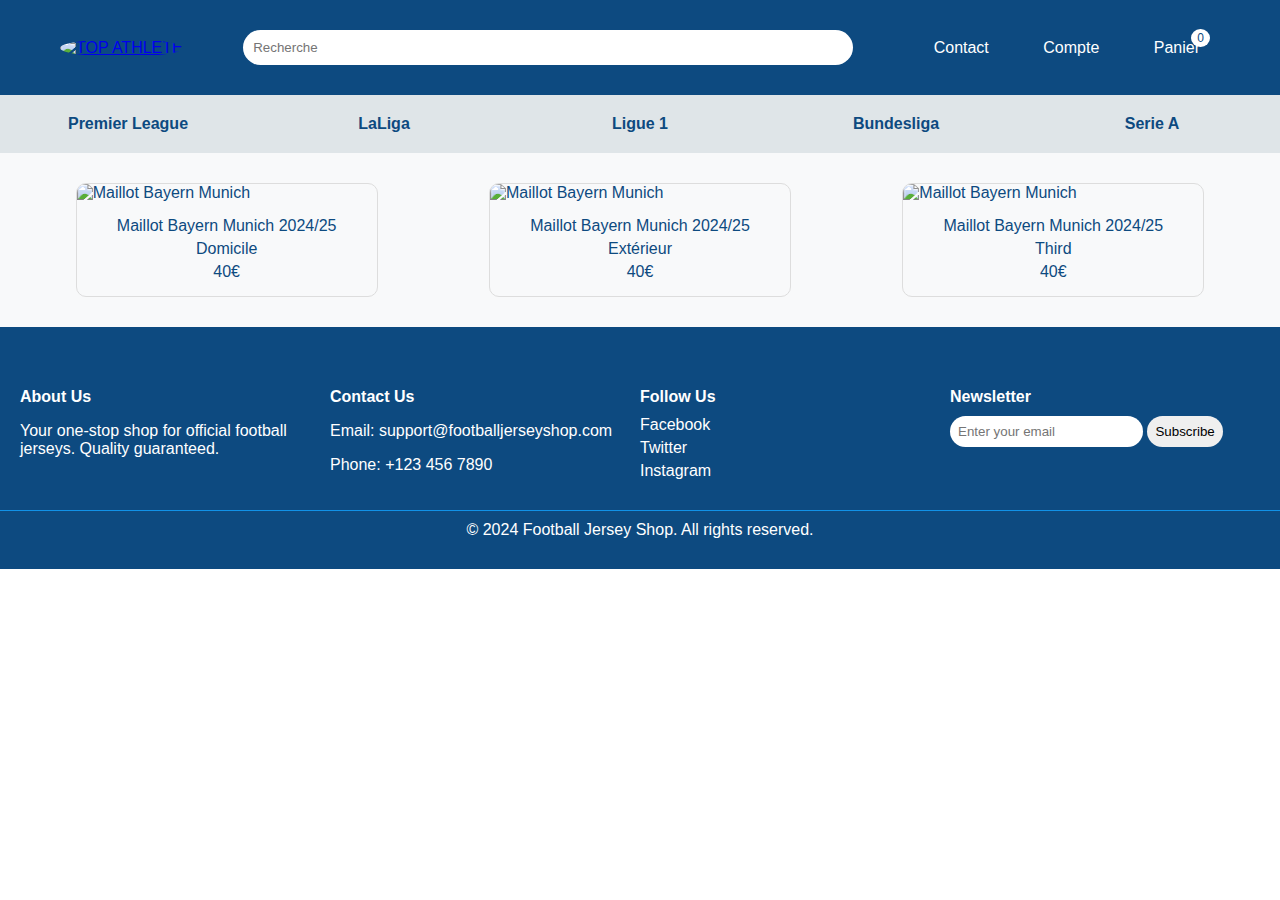
==== bundesliga.html @ 7fc1e5b0 "changement de ligue 1" ====
<!DOCTYPE html>
<html lang="fr">
<head>
    <meta charset="UTF-8">
    <meta name="viewport" content="width=device-width, initial-scale=1.0">
    <title>Bundesliga Maillots</title>
    <link rel="stylesheet" type="text/css" href="bundesliga.css">
</head>
<body>
    <header>
        <div class="top-bar">
           <a href="C:\Users\bahbo\Top-Athlete\index.html"><img src= "C:\Users\bahbo\OneDrive\Desktop\image pour site web\logo site web.jpg" alt="TOP ATHLETE" class="logo"></a>
            <input type="text" placeholder="Recherche" class="search">
            <nav class="nav-icons">
                <a href="C:\Users\bahbo\OneDrive\Desktop\Mon Site Web\contact.html"  class="les3">Contact</a>
                <a href="C:\Users\bahbo\OneDrive\Desktop\Mon Site Web\pagecompte.html" class="les3">Compte</a>
                <a href="C:\Users\bahbo\OneDrive\Desktop\Mon Site Web\panier.html" class="les3">Panier <span class="cart-count">0</span></a>
            </nav>
        </div>
    </header>

    <div class="leagues">
        <div class="league" id="premier-league"><a href="C:\Users\bahbo\OneDrive\Desktop\Mon Site Web\premierleague.html" class="league">Premier League</a>
            <div class="teams">
                <p>Manchester City</p>
                <p>Manchester United</p>
                <p>Liverpool</p>
                <p>Arsenal</p>
                <p>Chelsea</p>
                <p>Tottenham</p>
            </div>
        </div>
        <div class="league" id="laliga"><a href="C:\Users\bahbo\OneDrive\Desktop\Mon Site Web\laliga.html" class="league">LaLiga</a>
            <div class="teams">
                <p>Barcelone</p>
                <p>Real Madrid</p>
                <p>Atletico Madrid</p>
            </div>
        </div>
        
        <div class="league" id="ligue1"><a href="C:\Users\bahbo\OneDrive\Desktop\Mon Site Web\ligue1.html" class="league">Ligue 1</a>
            <div class="teams">
                <p>Paris Saint-Germain</p>
                <p>Marseille</p>
                <p>Monaco</p>
                <p>Lyon</p>
                <p>Lille</p>
            </div>
        </div>
        <div class="league" id="bundesliga"><a href="C:\Users\bahbo\OneDrive\Desktop\Mon Site Web\bundesliga.html"class="league">Bundesliga</a>
            <div class="teams">
                <p>Bayern Munich</p>
                <p>Dortmund</p>
                <p>Bayer Leverkusen</p>
                <p>Leipzig</p>
            </div>
        </div>
        <div class="league" id="serie-a"><a href="C:\Users\bahbo\OneDrive\Desktop\Mon Site Web\seria.html" class="league">Serie A</a>
            <div class="teams">
                <p>Juventus</p>
                <p>Inter Milan</p>
                <p>AC Milan</p>
                <p>Napoli</p>
            </div>
        </div>
    </div>

    <!-- Bayern Munich Section -->
    <div class="products-container" id="bayern-section">
        <div class="product">
            <img src="C:\Users\bahbo\OneDrive\Desktop\image pour site web\bayen home.jpeg" alt="Maillot Bayern Munich">
            <div class="product-info">
                <p>Maillot Bayern Munich 2024/25</p>
                <p>Domicile</p>
                <p>40€</p>
            </div>
        </div>
        <div class="product">
            <img src="C:\Users\bahbo\OneDrive\Desktop\image pour site web\bayern away.jpeg" alt="Maillot Bayern Munich">
            <div class="product-info">
                <p>Maillot Bayern Munich 2024/25</p>
                <p>Extérieur</p>
                <p>40€</p>
            </div>
        </div>
        <div class="product">
            <img src="C:\Users\bahbo\OneDrive\Desktop\image pour site web\bayern third.jpeg" alt="Maillot Bayern Munich">
            <div class="product-info">
                <p>Maillot Bayern Munich 2024/25</p>
                <p>Third</p>
                <p>40€</p>
            </div>
        </div>
    </div>

    <!-- Dortmund Section -->
    <div class="products-container" id="dortmund-section" style="display: none;">
        <div class="product">
            <img src="C:\Users\bahbo\OneDrive\Desktop\image pour site web\bvb home.jpeg" alt="Maillot Dortmund">
            <div class="product-info">
                <p>Maillot Dortmund 2024/25</p>
                <p>Domicile</p>
                <p>50€</p>
            </div>
        </div>
        <div class="product">
            <img src="C:\Users\bahbo\OneDrive\Desktop\image pour site web\bvb away.jpeg" alt="Maillot Dortmund">
            <div class="product-info">
                <p>Maillot Dortmund 2024/25</p>
                <p>Extérieur</p>
                <p>50€</p>
            </div>
        </div>
        <div class="product">
            <img src="C:\Users\bahbo\OneDrive\Desktop\image pour site web\bvb third.jpeg" alt="Maillot Dortmund">
            <div class="product-info">
                <p>Maillot Dortmund 2024/25</p>
                <p>Third</p>
                <p>50€</p>
            </div>
        </div>
    </div>

    <!-- Bayer Leverkusen Section -->
    <div class="products-container" id="leverkusen-section" style="display: none;">
        <div class="product">
            <img src="C:\Users\bahbo\OneDrive\Desktop\image pour site web\leverkusen home.jpg" alt="Maillot Bayer Leverkusen">
            <div class="product-info">
                <p>Maillot Bayer Leverkusen 2024/25</p>
                <p>Domicile</p>
                <p>45€</p>
            </div>
        </div>
        <div class="product">
            <img src="C:\Users\bahbo\OneDrive\Desktop\image pour site web\leverkusen third.jpeg" alt="Maillot Bayer Leverkusen">
            <div class="product-info">
                <p>Maillot Bayer Leverkusen 2024/25</p>
                <p>Extérieur</p>
                <p>45€</p>
            </div>
        </div>
        <div class="product">
            <img src="C:\Users\bahbo\OneDrive\Desktop\image pour site web\leverkusen away.jpg" alt="Maillot Bayer Leverkusen">
            <div class="product-info">
                <p>Maillot Bayer Leverkusen 2024/25</p>
                <p>Third</p>
                <p>45€</p>
            </div>
        </div>
    </div>

    <!-- Leipzig Section -->
    <div class="products-container" id="leipzig-section" style="display: none;">
        <div class="product">
            <img src="C:\Users\bahbo\OneDrive\Desktop\image pour site web\leipzig home.jpg" alt="Maillot Leipzig">
            <div class="product-info">
                <p>Maillot Leipzig 2024/25</p>
                <p>Domicile</p>
                <p>40€</p>
            </div>
        </div>
        <div class="product">
            <img src="C:\Users\bahbo\OneDrive\Desktop\image pour site web\leipzig away.jpg" alt="Maillot Leipzig">
            <div class="product-info">
                <p>Maillot Leipzig 2024/25</p>
                <p>Extérieur</p>
                <p>40€</p>
            </div>
        </div>
        <div class="product">
            <img src="C:\Users\bahbo\OneDrive\Desktop\image pour site web\leipzig third.jpg" alt="Maillot Leipzig">
            <div class="product-info">
                <p>Maillot Leipzig 2024/25</p>
                <p>Third</p>
                <p>40€</p>
            </div>
        </div>
    </div>

    <footer>
        <div class="footer-container">
            <div class="footer-section">
                <h4>About Us</h4>
                <p>Your one-stop shop for official football jerseys. Quality guaranteed.</p>
            </div>
            <div class="footer-section">
                <h4>Contact Us</h4>
                <p>Email: support@footballjerseyshop.com</p>
                <p>Phone: +123 456 7890</p>
            </div>
            <div class="footer-section">
                <h4>Follow Us</h4>
                <a href="#">Facebook</a>
                <a href="#">Twitter</a>
                <a href="#">Instagram</a>
            </div>
            <div class="footer-section">
                <h4>Newsletter</h4>
                <form>
                    <input type="email" placeholder="Enter your email" class="mail">
                    <button type="submit" class="submit">Subscribe</button>
                </form>
            </div>
        </div>
        <div class="footer-bottom">
            <p>&copy; 2024 Football Jersey Shop. All rights reserved.</p>
        </div>
    </footer>

    <script src="bundesliga.js"></script>
</body>
</html>
---- bundesliga.css ----
body {
    margin: 0;
    font-family: Arial, sans-serif;
}

header {
    background-color: #0d4a80;
    color: white;
    width: 100%;
}

.top-bar {
    display: flex;
    align-items: center;
    justify-content: space-between;
    padding: 30px 50px;
}

.logo {
    width: 80px;
    margin-left: 10px;
    border-radius: 50%;
}

.search {
    width: 50%;
    padding: 10px 10px;
    border: none;
    border-radius: 20px;
}

.les3 {
    margin-right: 30px;
}

.nav-icons a {
    margin-left: 20px;
    color: white;
    text-decoration: none;
    position: relative;
}

.nav-icons .cart-count {
    background: #fff;
    color: #0d4a80;
    border-radius: 50%;
    padding: 2px 6px;
    font-size: 12px;
    position: absolute;
    top: -10px;
    right: -10px;
}

.leagues {
    display: flex;
    justify-content: center;
}

.league {
    position: relative;
    width: 100%;
    padding: 20px 10px;
    text-align: center;
    cursor: pointer;
    color: #0d4a80;
    font-weight: bold;
    background-color: #dfe5e8;
    text-decoration: none;
}

.league:hover {
    background-color: white;
}

.teams {
    display: none;
    position: absolute;
    top: 100%;
    left: 0;
    width: 100%;
    background-color: white;
    box-shadow: 0 8px 16px rgba(0, 0, 0, 0.2);
    z-index: 1;
}

.league:hover .teams {
    display: block;
}

.teams p {
    margin: 0;
    padding: 10px;
    text-align: left;
    border-bottom: 1px solid #ccc;
}

.teams p:last-child {
    border-bottom: none;
}

.products-container {
    display: flex;
    justify-content: space-around;
    padding: 20px;
    flex-wrap: wrap;
    background-color: #f8f9fa;
}

.product {
    border: 1px solid #ddd;
    border-radius: 10px;
    overflow: hidden;
    width: 300px;
    margin: 10px;
    background-color: transparent;
    color: #0d4a80;
}

.product:hover {
    transform: scale(1.05);
}

.product img {
    width: 100%;
    height: auto;
}

.product-info {
    padding: 10px;
    text-align: center;
}

.product-info p {
    margin: 5px 0;
}

footer {
    background-color: #0d4a80;
    color: #fff;
    padding: 20px 0;
}

.footer-container {
    display: flex;
    justify-content: space-around;
    flex-wrap: wrap;
    max-width: 100%;
    margin: auto;
    padding: 0 20px;
}

.footer-section {
    flex: 1;
    min-width: 200px;
    margin: 20px 0;
}

.footer-section h4 {
    margin-bottom: 10px;
}

.footer-section a {
    color: #fff;
    text-decoration: none;
    display: block;
    margin-bottom: 5px;
}

.footer-section a:hover {
    text-decoration: underline;
}

.footer-bottom {
    text-align: center;
    padding: 10px 0;
    border-top: 1px solid #1192e8;
}

.footer-bottom p {
    margin: 0;
}

.mail {
    border: none;
    border-radius: 20px;
    padding: 8px;
}

.submit {
    border: none;
    border-radius: 20px;
    padding: 8px;
}
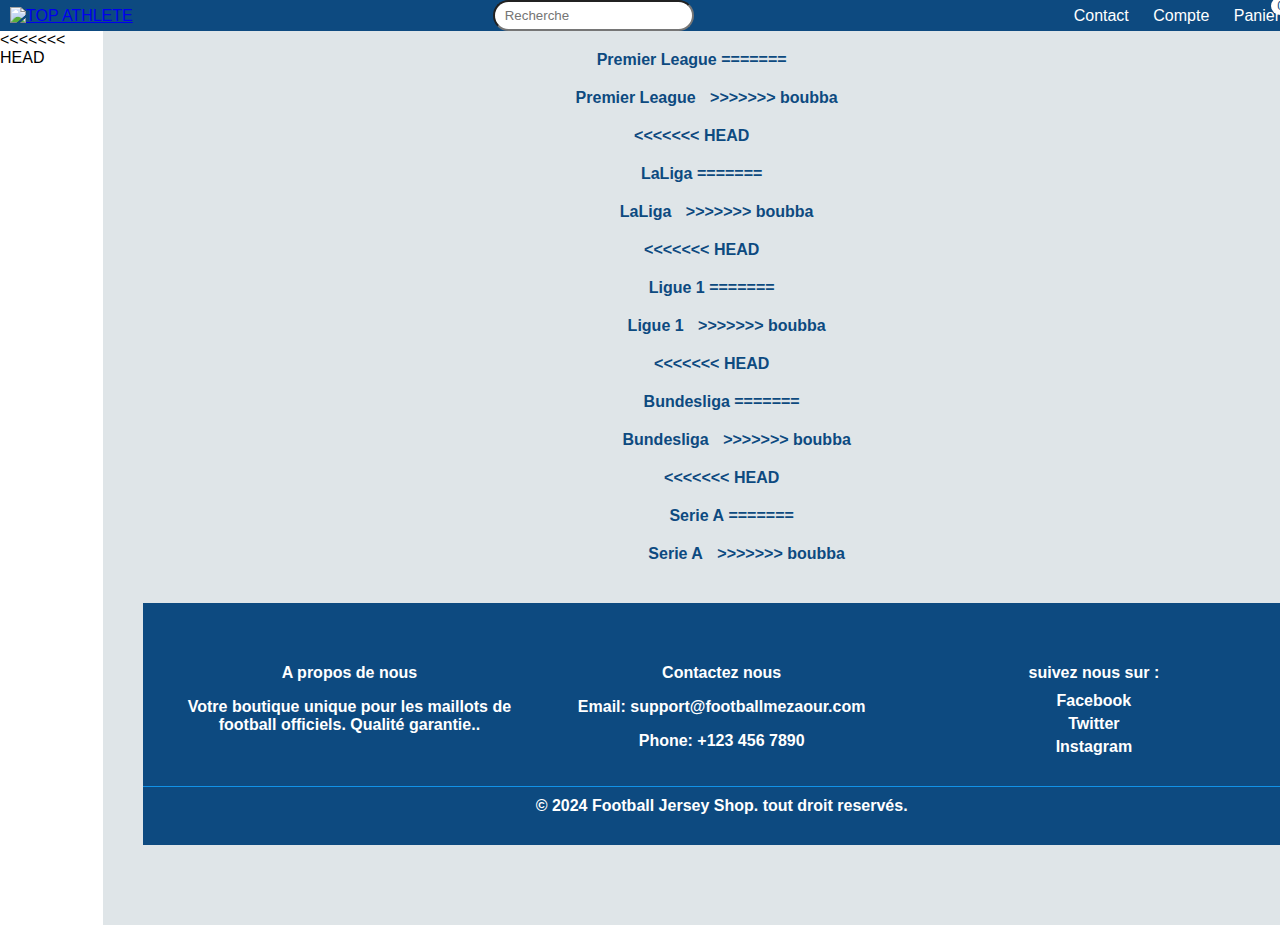
==== commit eeac0b8a: "merge de boubba et ousmane le premier" ====
--- a/bundesliga.html
+++ b/bundesliga.html
@@ -12,15 +12,20 @@
            <a href="C:\Users\bahbo\Top-Athlete\index.html"><img src= "C:\Users\bahbo\OneDrive\Desktop\image pour site web\logo site web.jpg" alt="TOP ATHLETE" class="logo"></a>
             <input type="text" placeholder="Recherche" class="search">
             <nav class="nav-icons">
-                <a href="C:\Users\bahbo\OneDrive\Desktop\Mon Site Web\contact.html"  class="les3">Contact</a>
-                <a href="C:\Users\bahbo\OneDrive\Desktop\Mon Site Web\pagecompte.html" class="les3">Compte</a>
-                <a href="C:\Users\bahbo\OneDrive\Desktop\Mon Site Web\panier.html" class="les3">Panier <span class="cart-count">0</span></a>
+                <a href="C:\Users\bahbo\Top-Athlete\contact.html"  class="les3">Contact</a>
+                <a href="C:\Users\bahbo\Top-Athlete\pagecompte.html" class="les3">Compte</a>
+                <a href="C:\Users\bahbo\Top-Athlete\panier.html" class="les3">Panier <span class="cart-count">0</span></a>
             </nav>
         </div>
     </header>
 
     <div class="leagues">
-        <div class="league" id="premier-league"><a href="C:\Users\bahbo\OneDrive\Desktop\Mon Site Web\premierleague.html" class="league">Premier League</a>
+<<<<<<< HEAD
+        <div class="league" id="premier-league">
+            <a href="premierleague.html" class="league-link">Premier League</a>
+=======
+        <div class="league" id="premier-league"><a href="C:\Users\bahbo\Top-Athlete\premierleague.html" class="league">Premier League</a>
+>>>>>>> boubba
             <div class="teams">
                 <p>Manchester City</p>
                 <p>Manchester United</p>
@@ -28,17 +33,28 @@
                 <p>Arsenal</p>
                 <p>Chelsea</p>
                 <p>Tottenham</p>
-            </div>
-        </div>
-        <div class="league" id="laliga"><a href="C:\Users\bahbo\OneDrive\Desktop\Mon Site Web\laliga.html" class="league">LaLiga</a>
+
+            </div>
+        </div>
+<<<<<<< HEAD
+        <div class="league" id="laliga">
+            <a href="laliga.html" class="league-link">LaLiga</a>
+=======
+        <div class="league" id="laliga"><a href="C:\Users\bahbo\Top-Athlete\laliga.html" class="league">LaLiga</a>
+>>>>>>> boubba
             <div class="teams">
                 <p>Barcelone</p>
                 <p>Real Madrid</p>
                 <p>Atletico Madrid</p>
             </div>
         </div>
+<<<<<<< HEAD
+        <div class="league" id="ligue1">
+            <a href="ligue1.html" class="league-link">Ligue 1</a>
+=======
         
-        <div class="league" id="ligue1"><a href="C:\Users\bahbo\OneDrive\Desktop\Mon Site Web\ligue1.html" class="league">Ligue 1</a>
+        <div class="league" id="ligue1"><a href="C:\Users\bahbo\Top-Athlete\ligue1.html" class="league">Ligue 1</a>
+>>>>>>> boubba
             <div class="teams">
                 <p>Paris Saint-Germain</p>
                 <p>Marseille</p>
@@ -47,7 +63,12 @@
                 <p>Lille</p>
             </div>
         </div>
-        <div class="league" id="bundesliga"><a href="C:\Users\bahbo\OneDrive\Desktop\Mon Site Web\bundesliga.html"class="league">Bundesliga</a>
+<<<<<<< HEAD
+        <div class="league" id="bundesliga">
+            <a href="bundesliga.html" class="league-link">Bundesliga</a>
+=======
+        <div class="league" id="bundesliga"><a href="C:\Users\bahbo\Top-Athlete\bundesliga.html"class="league">Bundesliga</a>
+>>>>>>> boubba
             <div class="teams">
                 <p>Bayern Munich</p>
                 <p>Dortmund</p>
@@ -55,7 +76,12 @@
                 <p>Leipzig</p>
             </div>
         </div>
-        <div class="league" id="serie-a"><a href="C:\Users\bahbo\OneDrive\Desktop\Mon Site Web\seria.html" class="league">Serie A</a>
+<<<<<<< HEAD
+        <div class="league" id="serie-a">
+            <a href="seria.html" class="league-link">Serie A</a>
+=======
+        <div class="league" id="serie-a"><a href="C:\Users\bahbo\Top-Athlete\seria.html" class="league">Serie A</a>
+>>>>>>> boubba
             <div class="teams">
                 <p>Juventus</p>
                 <p>Inter Milan</p>
@@ -73,6 +99,7 @@
                 <p>Maillot Bayern Munich 2024/25</p>
                 <p>Domicile</p>
                 <p>40€</p>
+                 <button class="ajouter"> ajouter au panier  </button>
             </div>
         </div>
         <div class="product">
@@ -81,6 +108,7 @@
                 <p>Maillot Bayern Munich 2024/25</p>
                 <p>Extérieur</p>
                 <p>40€</p>
+                 <button class="ajouter"> ajouter au panier  </button>
             </div>
         </div>
         <div class="product">
@@ -89,6 +117,7 @@
                 <p>Maillot Bayern Munich 2024/25</p>
                 <p>Third</p>
                 <p>40€</p>
+                 <button class="ajouter"> ajouter au panier  </button>
             </div>
         </div>
     </div>
@@ -101,6 +130,7 @@
                 <p>Maillot Dortmund 2024/25</p>
                 <p>Domicile</p>
                 <p>50€</p>
+                 <button class="ajouter"> ajouter au panier  </button>
             </div>
         </div>
         <div class="product">
@@ -109,6 +139,7 @@
                 <p>Maillot Dortmund 2024/25</p>
                 <p>Extérieur</p>
                 <p>50€</p>
+                 <button class="ajouter"> ajouter au panier  </button>
             </div>
         </div>
         <div class="product">
@@ -117,6 +148,7 @@
                 <p>Maillot Dortmund 2024/25</p>
                 <p>Third</p>
                 <p>50€</p>
+                 <button class="ajouter"> ajouter au panier  </button>
             </div>
         </div>
     </div>
@@ -129,6 +161,7 @@
                 <p>Maillot Bayer Leverkusen 2024/25</p>
                 <p>Domicile</p>
                 <p>45€</p>
+                 <button class="ajouter"> ajouter au panier  </button>
             </div>
         </div>
         <div class="product">
@@ -137,6 +170,7 @@
                 <p>Maillot Bayer Leverkusen 2024/25</p>
                 <p>Extérieur</p>
                 <p>45€</p>
+                 <button class="ajouter"> ajouter au panier  </button>
             </div>
         </div>
         <div class="product">
@@ -145,6 +179,7 @@
                 <p>Maillot Bayer Leverkusen 2024/25</p>
                 <p>Third</p>
                 <p>45€</p>
+                 <button class="ajouter"> ajouter au panier  </button>
             </div>
         </div>
     </div>
@@ -157,6 +192,7 @@
                 <p>Maillot Leipzig 2024/25</p>
                 <p>Domicile</p>
                 <p>40€</p>
+                 <button class="ajouter"> ajouter au panier  </button>
             </div>
         </div>
         <div class="product">
@@ -165,6 +201,7 @@
                 <p>Maillot Leipzig 2024/25</p>
                 <p>Extérieur</p>
                 <p>40€</p>
+                 <button class="ajouter"> ajouter au panier  </button>
             </div>
         </div>
         <div class="product">
@@ -173,37 +210,32 @@
                 <p>Maillot Leipzig 2024/25</p>
                 <p>Third</p>
                 <p>40€</p>
-            </div>
-        </div>
-    </div>
-
-    <footer>
+                 <button class="ajouter"> ajouter au panier  </button>
+            </div>
+        </div>
+    </div>
+
+   <footer>
         <div class="footer-container">
             <div class="footer-section">
-                <h4>About Us</h4>
-                <p>Your one-stop shop for official football jerseys. Quality guaranteed.</p>
+                <h4>A propos de nous </h4>
+                <p>Votre boutique unique pour les maillots de football officiels. Qualité garantie..</p>
             </div>
             <div class="footer-section">
-                <h4>Contact Us</h4>
-                <p>Email: support@footballjerseyshop.com</p>
+                <h4>Contactez nous </h4>
+                <p>Email: support@footballmezaour.com</p>
                 <p>Phone: +123 456 7890</p>
             </div>
             <div class="footer-section">
-                <h4>Follow Us</h4>
+                <h4>suivez nous sur : </h4>
                 <a href="#">Facebook</a>
                 <a href="#">Twitter</a>
                 <a href="#">Instagram</a>
             </div>
-            <div class="footer-section">
-                <h4>Newsletter</h4>
-                <form>
-                    <input type="email" placeholder="Enter your email" class="mail">
-                    <button type="submit" class="submit">Subscribe</button>
-                </form>
-            </div>
+            
         </div>
         <div class="footer-bottom">
-            <p>&copy; 2024 Football Jersey Shop. All rights reserved.</p>
+            <p>&copy; 2024 Football Jersey Shop. tout droit reservés.</p>
         </div>
     </footer>
 
--- a/bundesliga.css
+++ b/bundesliga.css
@@ -1,36 +1,52 @@
+/* Reset CSS */
 body {
     margin: 0;
     font-family: Arial, sans-serif;
 }
 
+/* Header Styles */
 header {
     background-color: #0d4a80;
     color: white;
     width: 100%;
+<<<<<<< HEAD
+    padding: 20px 0;
+=======
+    height: 80px;
+>>>>>>> boubba
 }
 
 .top-bar {
     display: flex;
     align-items: center;
     justify-content: space-between;
-    padding: 30px 50px;
+<<<<<<< HEAD
+    padding: 0 50px;
 }
 
 .logo {
     width: 80px;
+=======
+    padding: 15px 50px;
+}
+
+.logo {
+    width: 40px;
     margin-left: 10px;
+>>>>>>> boubba
     border-radius: 50%;
 }
 
 .search {
+<<<<<<< HEAD
     width: 50%;
-    padding: 10px 10px;
+    padding: 10px;
+=======
+    width: 20%;
+    padding: 6px 10px;
+>>>>>>> boubba
     border: none;
     border-radius: 20px;
-}
-
-.les3 {
-    margin-right: 30px;
 }
 
 .nav-icons a {
@@ -51,6 +67,25 @@
     right: -10px;
 }
 
+/* Ajout des styles de survol pour la barre de navigation */
+.nav-icons a {
+    margin-left: 20px;
+    color: white;
+    text-decoration: none;
+    position: relative;
+}
+
+/* Changement de couleur au survol */
+.nav-icons a:hover {
+    color: #4a90e2; /* Bleu clair */
+}
+
+/* Ajout de transition pour la couleur du texte */
+.nav-icons a {
+    transition: color 0.3s;
+}
+
+/* League Styles */
 .leagues {
     display: flex;
     justify-content: center;
@@ -65,6 +100,7 @@
     color: #0d4a80;
     font-weight: bold;
     background-color: #dfe5e8;
+    transition: background-color 0.3s;
     text-decoration: none;
 }
 
@@ -92,18 +128,56 @@
     padding: 10px;
     text-align: left;
     border-bottom: 1px solid #ccc;
-}
-
-.teams p:last-child {
-    border-bottom: none;
-}
-
+    cursor: pointer;
+    transition: background-color 0.3s, color 0.3s; /* Ajout de la transition pour la couleur de fond et la couleur du texte */
+}
+
+.teams p:hover {
+    background-color: #0d4a80; /* Changement de couleur de fond au survol */
+    color: white; /* Changement de couleur du texte au survol */
+}
+
+.league-link {
+    display: inline-block;
+    position: relative;
+    color: #0d4a80;
+    text-decoration: none;
+    transition: color 0.3s ease;
+}
+
+.league-link:hover {
+    color: #1192e8; /* Changement de couleur au survol */
+}
+
+.league-link::before {
+    content: "";
+    position: absolute;
+    bottom: -2px;
+    left: 0;
+    width: 100%;
+    height: 2px;
+    background-color: #1192e8; /* Ligne bleue sous le lien */
+    transform: scaleX(0); /* Ligne initialement invisible */
+    transition: transform 0.3s ease;
+}
+
+.league-link:hover::before {
+    transform: scaleX(1); /* Affiche la ligne bleue au survol */
+}
+
+
+/* Product Styles */
 .products-container {
-    display: flex;
+    display: none;
     justify-content: space-around;
     padding: 20px;
     flex-wrap: wrap;
     background-color: #f8f9fa;
+    transition: all 0.5s ease-in-out;
+}
+
+.products-container.show {
+    display: flex;
 }
 
 .product {
@@ -114,6 +188,7 @@
     margin: 10px;
     background-color: transparent;
     color: #0d4a80;
+    transition: transform 0.3s;
 }
 
 .product:hover {
@@ -134,6 +209,7 @@
     margin: 5px 0;
 }
 
+/* Footer Styles */
 footer {
     background-color: #0d4a80;
     color: #fff;
@@ -179,15 +255,3 @@
 .footer-bottom p {
     margin: 0;
 }
-
-.mail {
-    border: none;
-    border-radius: 20px;
-    padding: 8px;
-}
-
-.submit {
-    border: none;
-    border-radius: 20px;
-    padding: 8px;
-}
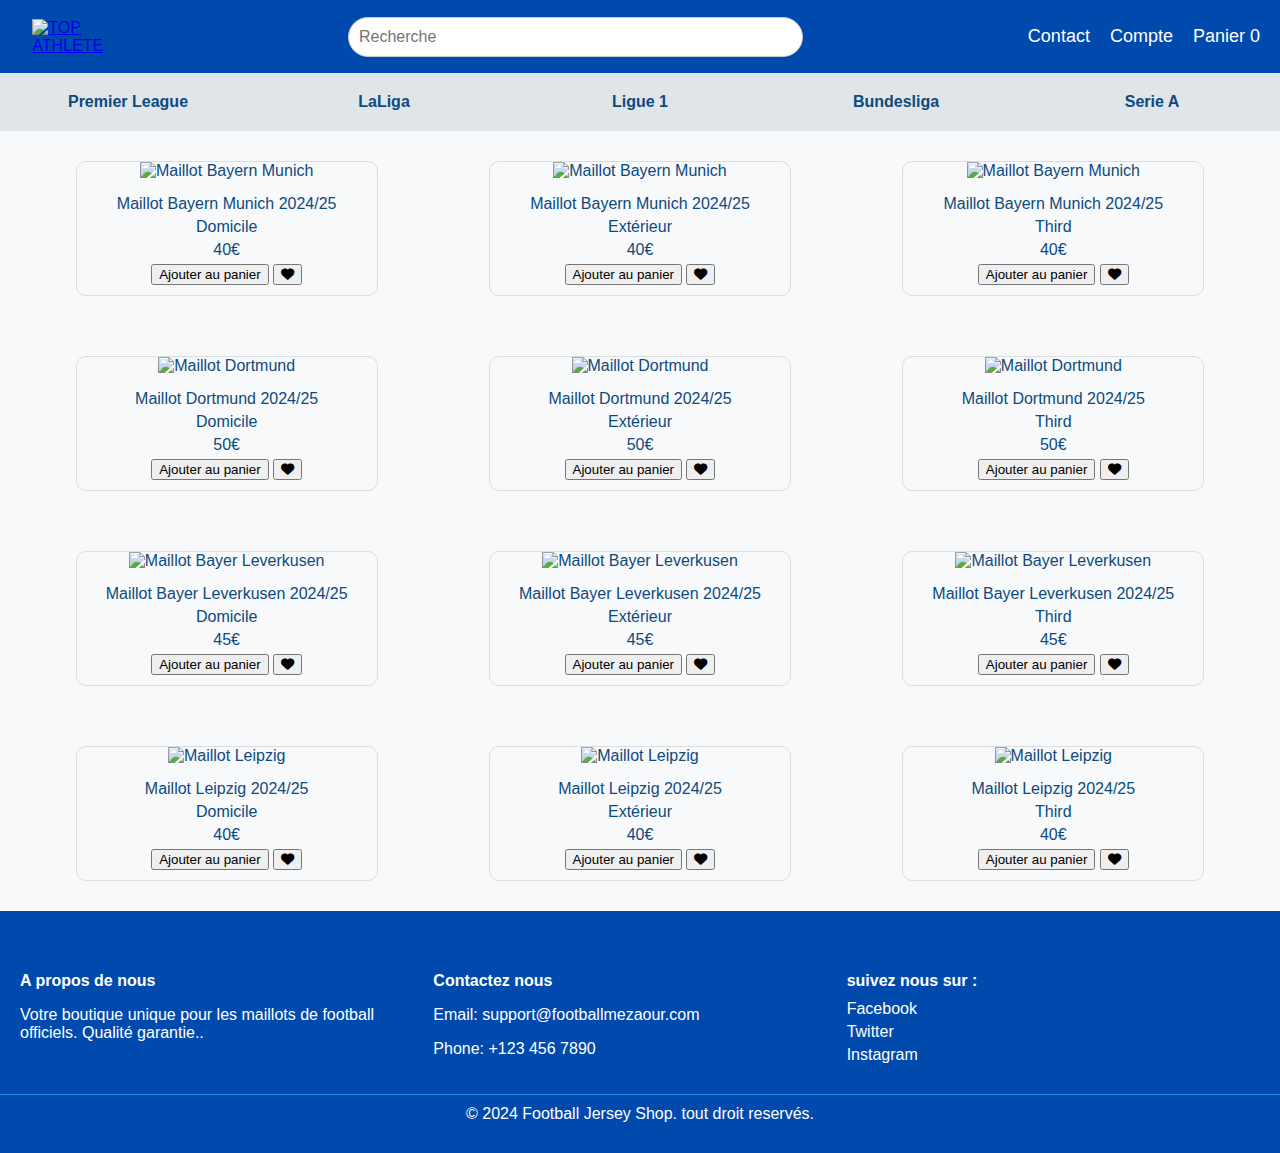
==== commit a1086d07: "les gars ce code est le code qui doit nous inspirer vous n'aurai pas de difficulter pour le charger " ====
--- a/bundesliga.html
+++ b/bundesliga.html
@@ -4,28 +4,29 @@
     <meta charset="UTF-8">
     <meta name="viewport" content="width=device-width, initial-scale=1.0">
     <title>Bundesliga Maillots</title>
+            <link rel="stylesheet" href="https://cdnjs.cloudflare.com/ajax/libs/font-awesome/6.0.0-beta3/css/all.min.css">
+
     <link rel="stylesheet" type="text/css" href="bundesliga.css">
 </head>
 <body>
     <header>
-        <div class="top-bar">
-           <a href="C:\Users\bahbo\Top-Athlete\index.html"><img src= "C:\Users\bahbo\OneDrive\Desktop\image pour site web\logo site web.jpg" alt="TOP ATHLETE" class="logo"></a>
-            <input type="text" placeholder="Recherche" class="search">
-            <nav class="nav-icons">
-                <a href="C:\Users\bahbo\Top-Athlete\contact.html"  class="les3">Contact</a>
-                <a href="C:\Users\bahbo\Top-Athlete\pagecompte.html" class="les3">Compte</a>
-                <a href="C:\Users\bahbo\Top-Athlete\panier.html" class="les3">Panier <span class="cart-count">0</span></a>
-            </nav>
-        </div>
-    </header>
+            <div class="header-container">
+                 <a href="index.html"><img src= "image/50.JPG" alt="TOP ATHLETE" class="logo"></a>
+                <div class="search-container">
+                    <input type="text" placeholder="Recherche" class="search-bar">
+                </div>
+                <nav>
+                    <ul>
+                        <li><a href="contact.html" class="les3">Contact</a></li>
+                        <li><a href="pagecompte.html" class="les3">Compte</a></li>
+                        <li><a href="panier.html" class="cart les3">Panier <span id="cart-count">0</span></a></li>
+                    </ul>
+                </nav>
+            </div>
+        </header>
 
     <div class="leagues">
-<<<<<<< HEAD
-        <div class="league" id="premier-league">
-            <a href="premierleague.html" class="league-link">Premier League</a>
-=======
-        <div class="league" id="premier-league"><a href="C:\Users\bahbo\Top-Athlete\premierleague.html" class="league">Premier League</a>
->>>>>>> boubba
+        <div class="league" id="premier-league"><a href="premierleague.html" class="league">Premier League</a>
             <div class="teams">
                 <p>Manchester City</p>
                 <p>Manchester United</p>
@@ -33,28 +34,17 @@
                 <p>Arsenal</p>
                 <p>Chelsea</p>
                 <p>Tottenham</p>
-
-            </div>
-        </div>
-<<<<<<< HEAD
-        <div class="league" id="laliga">
-            <a href="laliga.html" class="league-link">LaLiga</a>
-=======
-        <div class="league" id="laliga"><a href="C:\Users\bahbo\Top-Athlete\laliga.html" class="league">LaLiga</a>
->>>>>>> boubba
+            </div>
+        </div>
+        <div class="league" id="laliga"><a href="laliga.html" class="league">LaLiga</a>
             <div class="teams">
                 <p>Barcelone</p>
                 <p>Real Madrid</p>
                 <p>Atletico Madrid</p>
             </div>
         </div>
-<<<<<<< HEAD
-        <div class="league" id="ligue1">
-            <a href="ligue1.html" class="league-link">Ligue 1</a>
-=======
         
-        <div class="league" id="ligue1"><a href="C:\Users\bahbo\Top-Athlete\ligue1.html" class="league">Ligue 1</a>
->>>>>>> boubba
+        <div class="league" id="ligue1"><a href="ligue1.html" class="league">Ligue 1</a>
             <div class="teams">
                 <p>Paris Saint-Germain</p>
                 <p>Marseille</p>
@@ -63,12 +53,7 @@
                 <p>Lille</p>
             </div>
         </div>
-<<<<<<< HEAD
-        <div class="league" id="bundesliga">
-            <a href="bundesliga.html" class="league-link">Bundesliga</a>
-=======
-        <div class="league" id="bundesliga"><a href="C:\Users\bahbo\Top-Athlete\bundesliga.html"class="league">Bundesliga</a>
->>>>>>> boubba
+        <div class="league" id="bundesliga"><a href=""class="league">Bundesliga</a>
             <div class="teams">
                 <p>Bayern Munich</p>
                 <p>Dortmund</p>
@@ -76,12 +61,7 @@
                 <p>Leipzig</p>
             </div>
         </div>
-<<<<<<< HEAD
-        <div class="league" id="serie-a">
-            <a href="seria.html" class="league-link">Serie A</a>
-=======
-        <div class="league" id="serie-a"><a href="C:\Users\bahbo\Top-Athlete\seria.html" class="league">Serie A</a>
->>>>>>> boubba
+        <div class="league" id="serie-a"><a href="seria.html" class="league">Serie A</a>
             <div class="teams">
                 <p>Juventus</p>
                 <p>Inter Milan</p>
@@ -94,128 +74,152 @@
     <!-- Bayern Munich Section -->
     <div class="products-container" id="bayern-section">
         <div class="product">
-            <img src="C:\Users\bahbo\OneDrive\Desktop\image pour site web\bayen home.jpeg" alt="Maillot Bayern Munich">
+            <img src="image/16.JPG" alt="Maillot Bayern Munich">
             <div class="product-info">
                 <p>Maillot Bayern Munich 2024/25</p>
                 <p>Domicile</p>
                 <p>40€</p>
-                 <button class="ajouter"> ajouter au panier  </button>
-            </div>
-        </div>
-        <div class="product">
-            <img src="C:\Users\bahbo\OneDrive\Desktop\image pour site web\bayern away.jpeg" alt="Maillot Bayern Munich">
+                <button class="ajoutpanier">Ajouter au panier</button>
+                                                 <button class="favoris"><i class="fas fa-heart"></i></button>
+
+            </div>
+        </div>
+        <div class="product">
+            <img src="image/17.JPG" alt="Maillot Bayern Munich">
             <div class="product-info">
                 <p>Maillot Bayern Munich 2024/25</p>
                 <p>Extérieur</p>
                 <p>40€</p>
-                 <button class="ajouter"> ajouter au panier  </button>
-            </div>
-        </div>
-        <div class="product">
-            <img src="C:\Users\bahbo\OneDrive\Desktop\image pour site web\bayern third.jpeg" alt="Maillot Bayern Munich">
+                <button class="ajoutpanier">Ajouter au panier</button>
+                                                 <button class="favoris"><i class="fas fa-heart"></i></button>
+
+            </div>
+        </div>
+        <div class="product">
+            <img src="image/18.JPG" alt="Maillot Bayern Munich">
             <div class="product-info">
                 <p>Maillot Bayern Munich 2024/25</p>
                 <p>Third</p>
                 <p>40€</p>
-                 <button class="ajouter"> ajouter au panier  </button>
+                <button class="ajoutpanier">Ajouter au panier</button>
+                                                 <button class="favoris"><i class="fas fa-heart"></i></button>
+
             </div>
         </div>
     </div>
 
     <!-- Dortmund Section -->
-    <div class="products-container" id="dortmund-section" style="display: none;">
-        <div class="product">
-            <img src="C:\Users\bahbo\OneDrive\Desktop\image pour site web\bvb home.jpeg" alt="Maillot Dortmund">
+    <div class="products-container" id="dortmund-section">
+        <div class="product">
+            <img src="image/19.JPG" alt="Maillot Dortmund">
             <div class="product-info">
                 <p>Maillot Dortmund 2024/25</p>
                 <p>Domicile</p>
                 <p>50€</p>
-                 <button class="ajouter"> ajouter au panier  </button>
-            </div>
-        </div>
-        <div class="product">
-            <img src="C:\Users\bahbo\OneDrive\Desktop\image pour site web\bvb away.jpeg" alt="Maillot Dortmund">
+                <button class="ajoutpanier">Ajouter au panier</button>
+                                                 <button class="favoris"><i class="fas fa-heart"></i></button>
+
+            </div>
+        </div>
+        <div class="product">
+            <img src="image/21.JPG" alt="Maillot Dortmund">
             <div class="product-info">
                 <p>Maillot Dortmund 2024/25</p>
                 <p>Extérieur</p>
                 <p>50€</p>
-                 <button class="ajouter"> ajouter au panier  </button>
-            </div>
-        </div>
-        <div class="product">
-            <img src="C:\Users\bahbo\OneDrive\Desktop\image pour site web\bvb third.jpeg" alt="Maillot Dortmund">
+                <button class="ajoutpanier">Ajouter au panier</button>
+                                                 <button class="favoris"><i class="fas fa-heart"></i></button>
+
+            </div>
+        </div>
+        <div class="product">
+            <img src="image/20.JPG" alt="Maillot Dortmund">
             <div class="product-info">
                 <p>Maillot Dortmund 2024/25</p>
                 <p>Third</p>
                 <p>50€</p>
-                 <button class="ajouter"> ajouter au panier  </button>
+                <button class="ajoutpanier">Ajouter au panier</button>
+                                                 <button class="favoris"><i class="fas fa-heart"></i></button>
+
             </div>
         </div>
     </div>
 
     <!-- Bayer Leverkusen Section -->
-    <div class="products-container" id="leverkusen-section" style="display: none;">
-        <div class="product">
-            <img src="C:\Users\bahbo\OneDrive\Desktop\image pour site web\leverkusen home.jpg" alt="Maillot Bayer Leverkusen">
+    <div class="products-container" id="leverkusen-section">
+        <div class="product">
+            <img src="image/24.JPG" alt="Maillot Bayer Leverkusen">
             <div class="product-info">
                 <p>Maillot Bayer Leverkusen 2024/25</p>
                 <p>Domicile</p>
                 <p>45€</p>
-                 <button class="ajouter"> ajouter au panier  </button>
-            </div>
-        </div>
-        <div class="product">
-            <img src="C:\Users\bahbo\OneDrive\Desktop\image pour site web\leverkusen third.jpeg" alt="Maillot Bayer Leverkusen">
+                <button class="ajoutpanier">Ajouter au panier</button>
+                                                 <button class="favoris"><i class="fas fa-heart"></i></button>
+
+            </div>
+        </div>
+        <div class="product">
+            <img src="image/22.JPG" alt="Maillot Bayer Leverkusen">
             <div class="product-info">
                 <p>Maillot Bayer Leverkusen 2024/25</p>
                 <p>Extérieur</p>
                 <p>45€</p>
-                 <button class="ajouter"> ajouter au panier  </button>
-            </div>
-        </div>
-        <div class="product">
-            <img src="C:\Users\bahbo\OneDrive\Desktop\image pour site web\leverkusen away.jpg" alt="Maillot Bayer Leverkusen">
+                <button class="ajoutpanier">Ajouter au panier</button>
+                                                 <button class="favoris"><i class="fas fa-heart"></i></button>
+
+            </div>
+        </div>
+        <div class="product">
+            <img src="image/23.JPG" alt="Maillot Bayer Leverkusen">
             <div class="product-info">
                 <p>Maillot Bayer Leverkusen 2024/25</p>
                 <p>Third</p>
                 <p>45€</p>
-                 <button class="ajouter"> ajouter au panier  </button>
+                <button class="ajoutpanier">Ajouter au panier</button>
+                                                 <button class="favoris"><i class="fas fa-heart"></i></button>
+
             </div>
         </div>
     </div>
 
     <!-- Leipzig Section -->
-    <div class="products-container" id="leipzig-section" style="display: none;">
-        <div class="product">
-            <img src="C:\Users\bahbo\OneDrive\Desktop\image pour site web\leipzig home.jpg" alt="Maillot Leipzig">
+    <div class="products-container" id="leipzig-section">
+        <div class="product">
+            <img src="image/27.JPG" alt="Maillot Leipzig">
             <div class="product-info">
                 <p>Maillot Leipzig 2024/25</p>
                 <p>Domicile</p>
                 <p>40€</p>
-                 <button class="ajouter"> ajouter au panier  </button>
-            </div>
-        </div>
-        <div class="product">
-            <img src="C:\Users\bahbo\OneDrive\Desktop\image pour site web\leipzig away.jpg" alt="Maillot Leipzig">
+                <button class="ajoutpanier">Ajouter au panier</button>
+                                                 <button class="favoris"><i class="fas fa-heart"></i></button>
+
+            </div>
+        </div>
+        <div class="product">
+            <img src="image/25.JPG" alt="Maillot Leipzig">
             <div class="product-info">
                 <p>Maillot Leipzig 2024/25</p>
                 <p>Extérieur</p>
                 <p>40€</p>
-                 <button class="ajouter"> ajouter au panier  </button>
-            </div>
-        </div>
-        <div class="product">
-            <img src="C:\Users\bahbo\OneDrive\Desktop\image pour site web\leipzig third.jpg" alt="Maillot Leipzig">
+                <button class="ajoutpanier">Ajouter au panier</button>
+                                                 <button class="favoris"><i class="fas fa-heart"></i></button>
+
+            </div>
+        </div>
+        <div class="product">
+            <img src="image/26.JPG" alt="Maillot Leipzig">
             <div class="product-info">
                 <p>Maillot Leipzig 2024/25</p>
                 <p>Third</p>
                 <p>40€</p>
-                 <button class="ajouter"> ajouter au panier  </button>
-            </div>
-        </div>
-    </div>
-
-   <footer>
+                <button class="ajoutpanier">Ajouter au panier</button>
+                                                 <button class="favoris"><i class="fas fa-heart"></i></button>
+
+            </div>
+        </div>
+    </div>
+
+    <footer>
         <div class="footer-container">
             <div class="footer-section">
                 <h4>A propos de nous </h4>
@@ -239,6 +243,6 @@
         </div>
     </footer>
 
-    <script src="bundesliga.js"></script>
+
 </body>
-</html>
+</html>--- a/bundesliga.css
+++ b/bundesliga.css
@@ -1,91 +1,62 @@
-/* Reset CSS */
 body {
     margin: 0;
     font-family: Arial, sans-serif;
 }
 
-/* Header Styles */
+.header-container {
+    display: flex;
+    justify-content: space-between;
+    align-items: center;
+    background-color: #004AAD;
+    padding: 10px 20px;
+}
+
+
 header {
-    background-color: #0d4a80;
+    background-color: #004AAD;
     color: white;
     width: 100%;
-<<<<<<< HEAD
-    padding: 20px 0;
-=======
-    height: 80px;
->>>>>>> boubba
-}
-
-.top-bar {
-    display: flex;
-    align-items: center;
-    justify-content: space-between;
-<<<<<<< HEAD
-    padding: 0 50px;
-}
-
-.logo {
-    width: 80px;
-=======
-    padding: 15px 50px;
-}
+}
+
 
 .logo {
     width: 40px;
     margin-left: 10px;
->>>>>>> boubba
-    border-radius: 50%;
-}
-
-.search {
-<<<<<<< HEAD
+    width: 200px;
+    margin-left: 10%;
+}
+
+nav ul {
+    list-style: none;
+    padding: 0;
+    display: flex;
+}
+
+nav ul li {
+    margin-left: 20px;
+}
+
+nav ul li a {
+    color: white;
+    text-decoration: none;
+    font-size: 18px;
+}
+
+.search-container {
+    display: flex;
+    justify-content: center;
+    flex-grow: 1;
+}
+
+.search-bar {
     width: 50%;
     padding: 10px;
-=======
-    width: 20%;
-    padding: 6px 10px;
->>>>>>> boubba
-    border: none;
+    font-size: 16px;
     border-radius: 20px;
-}
-
-.nav-icons a {
-    margin-left: 20px;
-    color: white;
-    text-decoration: none;
-    position: relative;
-}
-
-.nav-icons .cart-count {
-    background: #fff;
-    color: #0d4a80;
-    border-radius: 50%;
-    padding: 2px 6px;
-    font-size: 12px;
-    position: absolute;
-    top: -10px;
-    right: -10px;
-}
-
-/* Ajout des styles de survol pour la barre de navigation */
-.nav-icons a {
-    margin-left: 20px;
-    color: white;
-    text-decoration: none;
-    position: relative;
-}
-
-/* Changement de couleur au survol */
-.nav-icons a:hover {
-    color: #4a90e2; /* Bleu clair */
-}
-
-/* Ajout de transition pour la couleur du texte */
-.nav-icons a {
-    transition: color 0.3s;
-}
-
-/* League Styles */
+    border: 1px solid #ccc;
+}
+
+
 .leagues {
     display: flex;
     justify-content: center;
@@ -100,7 +71,6 @@
     color: #0d4a80;
     font-weight: bold;
     background-color: #dfe5e8;
-    transition: background-color 0.3s;
     text-decoration: none;
 }
 
@@ -137,6 +107,7 @@
     color: white; /* Changement de couleur du texte au survol */
 }
 
+
 .league-link {
     display: inline-block;
     position: relative;
@@ -165,19 +136,12 @@
     transform: scaleX(1); /* Affiche la ligne bleue au survol */
 }
 
-
-/* Product Styles */
 .products-container {
-    display: none;
+    display: flex;
     justify-content: space-around;
     padding: 20px;
     flex-wrap: wrap;
     background-color: #f8f9fa;
-    transition: all 0.5s ease-in-out;
-}
-
-.products-container.show {
-    display: flex;
 }
 
 .product {
@@ -188,7 +152,7 @@
     margin: 10px;
     background-color: transparent;
     color: #0d4a80;
-    transition: transform 0.3s;
+    text-align: center;
 }
 
 .product:hover {
@@ -209,9 +173,8 @@
     margin: 5px 0;
 }
 
-/* Footer Styles */
 footer {
-    background-color: #0d4a80;
+    background-color: #004AAD;
     color: #fff;
     padding: 20px 0;
 }
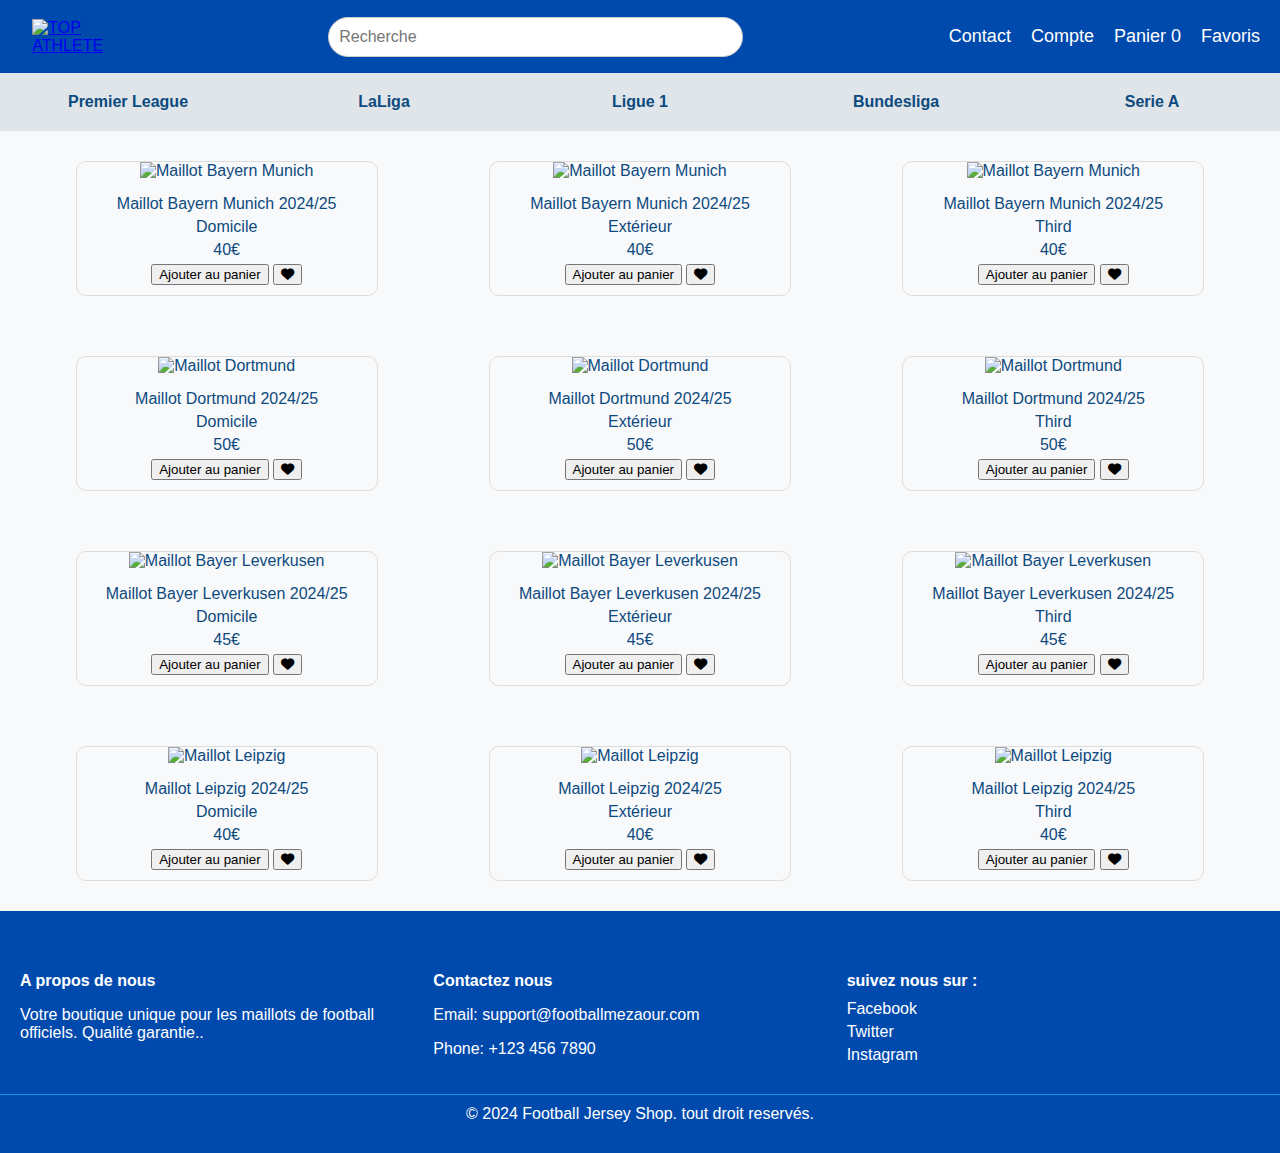
==== commit 029f6991: "modification ajout de 3 autres pag web pour le site et du sql" ====
--- a/bundesliga.html
+++ b/bundesliga.html
@@ -5,28 +5,30 @@
     <meta name="viewport" content="width=device-width, initial-scale=1.0">
     <title>Bundesliga Maillots</title>
             <link rel="stylesheet" href="https://cdnjs.cloudflare.com/ajax/libs/font-awesome/6.0.0-beta3/css/all.min.css">
-
     <link rel="stylesheet" type="text/css" href="bundesliga.css">
 </head>
 <body>
-    <header>
-            <div class="header-container">
-                 <a href="index.html"><img src= "image/50.JPG" alt="TOP ATHLETE" class="logo"></a>
-                <div class="search-container">
-                    <input type="text" placeholder="Recherche" class="search-bar">
-                </div>
-                <nav>
-                    <ul>
-                        <li><a href="contact.html" class="les3">Contact</a></li>
-                        <li><a href="pagecompte.html" class="les3">Compte</a></li>
-                        <li><a href="panier.html" class="cart les3">Panier <span id="cart-count">0</span></a></li>
-                    </ul>
-                </nav>
-            </div>
-        </header>
+  <header>
+    <div class="header-container">
+        <a href="index.html"><img src="image/50.JPG" alt="TOP ATHLETE" class="logo"></a>
+        <div class="search-container">
+            <input type="text" placeholder="Recherche" class="search-bar">
+        </div>
+        <nav>
+            <ul>
+                <li><a href="contact.html" class="les3">Contact</a></li>
+                <li><a href="pagecompte.html" class="les3">Compte</a></li>
+                <li><a href="panier.html" class="cart les3">Panier <span id="cart-count">0</span></a></li>
+                <li><a href="favoris.html" class="les3">Favoris</a></li>
+            </ul>
+        </nav>
+    </div>
+</header>
+
 
     <div class="leagues">
-        <div class="league" id="premier-league"><a href="premierleague.html" class="league">Premier League</a>
+        <div class="league" id="premier-league">
+            <a href="premierleague.html" class="league-link">Premier League</a>
             <div class="teams">
                 <p>Manchester City</p>
                 <p>Manchester United</p>
@@ -36,15 +38,16 @@
                 <p>Tottenham</p>
             </div>
         </div>
-        <div class="league" id="laliga"><a href="laliga.html" class="league">LaLiga</a>
+        <div class="league" id="laliga">
+            <a href="laliga.html" class="league-link">LaLiga</a>
             <div class="teams">
                 <p>Barcelone</p>
                 <p>Real Madrid</p>
                 <p>Atletico Madrid</p>
             </div>
         </div>
-        
-        <div class="league" id="ligue1"><a href="ligue1.html" class="league">Ligue 1</a>
+        <div class="league" id="ligue1">
+            <a href="ligue1.html" class="league-link">Ligue 1</a>
             <div class="teams">
                 <p>Paris Saint-Germain</p>
                 <p>Marseille</p>
@@ -53,7 +56,8 @@
                 <p>Lille</p>
             </div>
         </div>
-        <div class="league" id="bundesliga"><a href=""class="league">Bundesliga</a>
+        <div class="league" id="bundesliga">
+            <a href="bundesliga.html" class="league-link">Bundesliga</a>
             <div class="teams">
                 <p>Bayern Munich</p>
                 <p>Dortmund</p>
@@ -61,7 +65,8 @@
                 <p>Leipzig</p>
             </div>
         </div>
-        <div class="league" id="serie-a"><a href="seria.html" class="league">Serie A</a>
+        <div class="league" id="serie-a">
+            <a href="seria.html" class="league-link">Serie A</a>
             <div class="teams">
                 <p>Juventus</p>
                 <p>Inter Milan</p>
@@ -70,7 +75,6 @@
             </div>
         </div>
     </div>
-
     <!-- Bayern Munich Section -->
     <div class="products-container" id="bayern-section">
         <div class="product">
@@ -242,7 +246,22 @@
             <p>&copy; 2024 Football Jersey Shop. tout droit reservés.</p>
         </div>
     </footer>
-
+<!-- JavaScript pour les favoris  -->
+
+    <script>
+    document.addEventListener('DOMContentLoaded', function() {
+        const favorisButtons = document.querySelectorAll('.favoris');
+
+        favorisButtons.forEach(button => {
+            button.addEventListener('click', function() {
+                this.classList.toggle('active');
+                this.querySelector('i').style.color = this.classList.contains('active') ? '#e84545' : '#000000';
+            });
+        });
+    });
+
+
+</script>
 
 </body>
 </html>--- a/bundesliga.css
+++ b/bundesliga.css
@@ -173,6 +173,20 @@
     margin: 5px 0;
 }
 
+favoris i {
+    color: #000000; /* Couleur par défaut: noir */
+    font-size: 16px; /* Taille ajustée, réduisez cette valeur selon votre besoin */
+    transition: color 0.3s; /* Transition douce pour le changement de couleur */
+}
+
+.favoris.active i {
+    color: #e84545; /* Rouge vif lorsque sélectionné */
+}
+
+.favoris:hover i {
+    color: #e84545; /* Rouge vif au survol pour indiquer l'interactivité */
+}
+
 footer {
     background-color: #004AAD;
     color: #fff;
